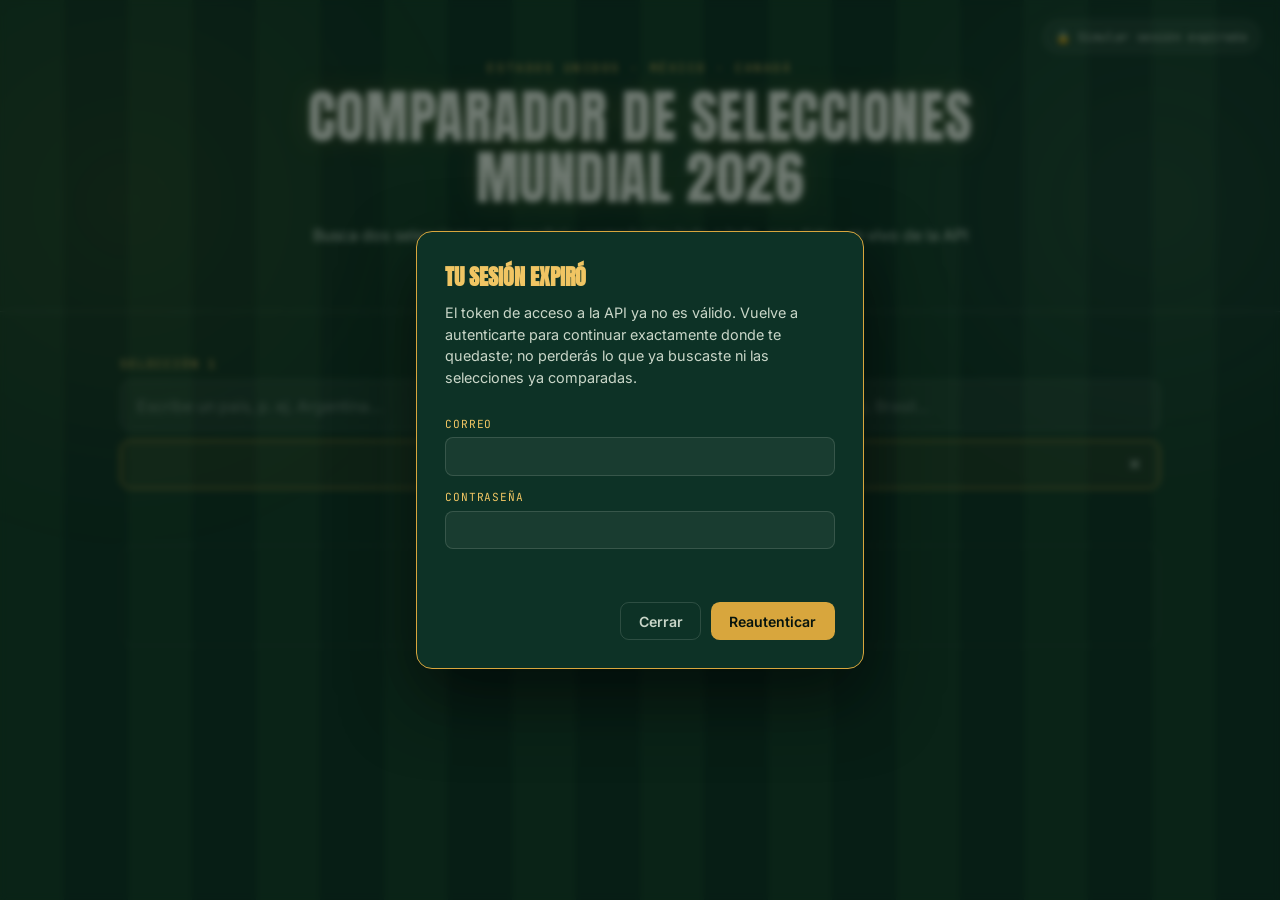
==== Laboratorio-02/index.html @ 401920a1 "Feat:add html for the page" ====
<!DOCTYPE html>
<html lang="es">
<head>
<meta charset="UTF-8" />
<meta name="viewport" content="width=device-width, initial-scale=1.0" />
<title>Comparador de Selecciones · Mundial 2026</title>
<link rel="preconnect" href="https://fonts.googleapis.com" />
<link rel="preconnect" href="https://fonts.gstatic.com" crossorigin />
<link href="https://fonts.googleapis.com/css2?family=Anton&family=Inter:wght@400;500;600;700&family=JetBrains+Mono:wght@500;600&display=swap" rel="stylesheet" />
<link rel="stylesheet" href="styles.css" />
</head>
<body>

  <div class="floodlight floodlight-left" aria-hidden="true"></div>
  <div class="floodlight floodlight-right" aria-hidden="true"></div>

  <header class="hero">
    <div class="hero-inner">
      <span class="eyebrow">Estados Unidos · México · Canadá</span>
      <h1 class="hero-title">Comparador de Selecciones<br />Mundial 2026</h1>
      <p class="hero-subtitle">
        Busca dos selecciones en español y compáralas lado a lado, con datos en vivo
        de la API pública del Mundial 2026.
      </p>
    </div>
    <button id="simulate-401" class="lab-button" type="button" title="Simula un token JWT vencido para probar el flujo de re-autenticación">
      🔒 Simular sesión expirada
    </button>
  </header>

  <main>
    <section class="matchup" aria-label="Buscador de selecciones">

      <div class="team-slot" data-slot="a">
        <span class="slot-label">Selección 1</span>
        <div class="search-box">
          <input
            id="search-a"
            type="text"
            inputmode="search"
            autocomplete="off"
            placeholder="Escribe un país, p. ej. Argentina…"
            aria-label="Buscar selección 1" />
          <ul id="dropdown-a" class="dropdown" role="listbox" hidden></ul>
        </div>
        <div id="chip-a" class="team-chip" hidden>
          <span class="chip-flag-slot"></span>
          <span class="chip-name"></span>
          <button type="button" class="chip-clear" aria-label="Quitar selección 1">✕</button>
        </div>
      </div>

      <div class="vs-badge" aria-hidden="true">
        <span>VS</span>
      </div>

      <div class="team-slot" data-slot="b">
        <span class="slot-label">Selección 2</span>
        <div class="search-box">
          <input
            id="search-b"
            type="text"
            inputmode="search"
            autocomplete="off"
            placeholder="Escribe un país, p. ej. Brasil…"
            aria-label="Buscar selección 2" />
          <ul id="dropdown-b" class="dropdown" role="listbox" hidden></ul>
        </div>
        <div id="chip-b" class="team-chip" hidden>
          <span class="chip-flag-slot"></span>
          <span class="chip-name"></span>
          <button type="button" class="chip-clear" aria-label="Quitar selección 2">✕</button>
        </div>
      </div>

    </section>

    <section class="comparison-wrapper" aria-label="Comparación de selecciones">
      <p id="comparison-empty" class="comparison-empty">Elige dos selecciones para ver la comparación.</p>
      <div id="comparison" class="comparison-grid" hidden></div>
    </section>
  </main>

  <div id="dev-toast" class="dev-toast" role="status" hidden></div>


  <div id="reauth-modal" class="modal-backdrop" hidden>
    <div class="modal" role="dialog" aria-modal="true" aria-labelledby="reauth-title">
      <h2 id="reauth-title">Tu sesión expiró</h2>
      <p class="modal-copy">
        El token de acceso a la API ya no es válido. Vuelve a autenticarte para
        continuar exactamente donde te quedaste; no perderás lo que ya buscaste
        ni las selecciones ya comparadas.
      </p>
      <form id="reauth-form" class="reauth-form">
        <label for="reauth-email">Correo</label>
        <input id="reauth-email" type="email" required />
        <label for="reauth-password">Contraseña</label>
        <input id="reauth-password" type="password" required />
        <p id="reauth-feedback" class="reauth-feedback" role="alert"></p>
        <div class="modal-actions">
          <button type="button" id="reauth-cancel" class="btn-secondary">Cerrar</button>
          <button type="submit" class="btn-primary">Reautenticar</button>
        </div>
      </form>
    </div>
  </div>

  <script type="module" src="js/app.js"></script>
</body>
</html>
---- Laboratorio-02/styles.css ----
:root {
  --pitch-dark: #0a2a1f;
  --pitch-mid: #0f3c2b;
  --turf-stripe: #103524;
  --chalk: #eef3ea;
  --chalk-dim: #c9d6c8;
  --gold: #d8a63d;
  --gold-bright: #f0c563;
  --ink: #07140e;
  --error-red: #e0685c;
  --line: rgba(238, 243, 234, 0.14);

  --font-display: 'Anton', 'Arial Narrow', sans-serif;
  --font-body: 'Inter', system-ui, sans-serif;
  --font-mono: 'JetBrains Mono', 'Courier New', monospace;
}

* { box-sizing: border-box; }

html { scroll-behavior: smooth; }

body {
  margin: 0;
  min-height: 100vh;
  font-family: var(--font-body);
  color: var(--chalk);
  background:
    repeating-linear-gradient(
      90deg,
      var(--turf-stripe) 0,
      var(--turf-stripe) 64px,
      var(--pitch-dark) 64px,
      var(--pitch-dark) 128px
    );
  position: relative;
  overflow-x: hidden;
}

:focus-visible {
  outline: 3px solid var(--gold-bright);
  outline-offset: 2px;
}


.floodlight {
  position: fixed;
  top: -20%;
  width: 60vw;
  height: 60vw;
  border-radius: 50%;
  pointer-events: none;
  z-index: 0;
  filter: blur(10px);
  opacity: 0.55;
}
.floodlight-left {
  left: -20vw;
  background: radial-gradient(circle, rgba(216, 166, 61, 0.16), transparent 65%);
}
.floodlight-right {
  right: -20vw;
  background: radial-gradient(circle, rgba(238, 243, 234, 0.10), transparent 65%);
}

.hero {
  position: relative;
  z-index: 1;
  padding: 3.5rem 1.5rem 2.5rem;
  text-align: center;
  border-bottom: 1px solid var(--line);
}

.eyebrow {
  font-family: var(--font-mono);
  font-size: 0.72rem;
  letter-spacing: 0.22em;
  text-transform: uppercase;
  color: var(--gold-bright);
}

.hero-title {
  font-family: var(--font-display);
  font-weight: 400;
  text-transform: uppercase;
  letter-spacing: 0.01em;
  font-size: clamp(2.1rem, 6vw, 3.6rem);
  line-height: 1.05;
  margin: 0.7rem 0 0.9rem;
  color: var(--chalk);
  text-shadow: 0 0 28px rgba(216, 166, 61, 0.25);
}

.hero-subtitle {
  max-width: 42em;
  margin: 0 auto;
  color: var(--chalk-dim);
  font-size: 1rem;
  line-height: 1.5;
}

.lab-button {
  position: absolute;
  top: 1.25rem;
  right: 1.25rem;
  font-family: var(--font-mono);
  font-size: 0.72rem;
  letter-spacing: 0.03em;
  background: rgba(238, 243, 234, 0.06);
  border: 1px solid var(--line);
  color: var(--chalk-dim);
  padding: 0.5rem 0.75rem;
  border-radius: 999px;
  cursor: pointer;
  transition: border-color 0.2s, color 0.2s;
}
.lab-button:hover { border-color: var(--gold); color: var(--gold-bright); }


main {
  position: relative;
  z-index: 1;
  max-width: 68rem;
  margin: 0 auto;
  padding: 2.75rem 1.5rem 5rem;
}

.matchup {
  display: grid;
  grid-template-columns: 1fr auto 1fr;
  gap: 1.5rem;
  align-items: start;
}

@media (max-width: 720px) {
  .matchup { grid-template-columns: 1fr; }
}

.team-slot {
  display: flex;
  flex-direction: column;
  gap: 0.6rem;
}

.slot-label {
  font-family: var(--font-mono);
  font-size: 0.72rem;
  letter-spacing: 0.16em;
  text-transform: uppercase;
  color: var(--gold-bright);
}

.search-box { position: relative; }

.search-box input {
  width: 100%;
  padding: 0.9rem 1rem;
  font-size: 1rem;
  font-family: var(--font-body);
  background: rgba(238, 243, 234, 0.05);
  border: 1.5px solid var(--line);
  border-radius: 0.65rem;
  color: var(--chalk);
  transition: border-color 0.15s, background 0.15s;
}
.search-box input::placeholder { color: rgba(238, 243, 234, 0.4); }
.search-box input:focus {
  border-color: var(--gold);
  background: rgba(238, 243, 234, 0.08);
}

.dropdown {
  position: absolute;
  z-index: 20;
  top: calc(100% + 0.4rem);
  left: 0;
  right: 0;
  margin: 0;
  padding: 0.35rem;
  list-style: none;
  background: #0d3226;
  border: 1px solid var(--line);
  border-radius: 0.75rem;
  box-shadow: 0 18px 40px rgba(0, 0, 0, 0.45);
  max-height: 19rem;
  overflow-y: auto;
}

.dropdown-item {
  display: flex;
  align-items: center;
  gap: 0.65rem;
  padding: 0.55rem 0.6rem;
  border-radius: 0.5rem;
  cursor: pointer;
}
.dropdown-item:hover,
.dropdown-item:focus {
  background: rgba(216, 166, 61, 0.14);
}

.dropdown-item .flag {
  width: 28px;
  height: 20px;
  object-fit: cover;
  border-radius: 3px;
  flex-shrink: 0;
  background: rgba(238, 243, 234, 0.08);
}

.dropdown-item-text { display: flex; flex-direction: column; min-width: 0; }
.name-es { font-weight: 600; font-size: 0.95rem; }
.name-meta {
  font-family: var(--font-mono);
  font-size: 0.7rem;
  color: var(--chalk-dim);
  white-space: nowrap;
  overflow: hidden;
  text-overflow: ellipsis;
}

.dropdown-message {
  padding: 0.7rem 0.6rem;
  font-size: 0.88rem;
  color: var(--chalk-dim);
  list-style: none;
}
.dropdown-message.error { color: var(--error-red); }
.dropdown-message.loading { color: var(--gold-bright); }


.team-chip {
  display: flex;
  align-items: center;
  gap: 0.65rem;
  padding: 0.75rem 0.9rem;
  border: 1.5px solid var(--gold);
  border-radius: 0.65rem;
  background: rgba(216, 166, 61, 0.08);
}
.chip-flag-slot img { width: 30px; height: 22px; object-fit: cover; border-radius: 3px; }
.chip-name { font-weight: 700; flex: 1; }
.chip-clear {
  background: none;
  border: none;
  color: var(--chalk-dim);
  font-size: 1rem;
  cursor: pointer;
  line-height: 1;
  padding: 0.2rem;
}
.chip-clear:hover { color: var(--error-red); }


.vs-badge {
  align-self: center;
  justify-self: center;
  width: 4.2rem;
  height: 4.2rem;
  border-radius: 50%;
  display: grid;
  place-items: center;
  background: radial-gradient(circle at 35% 30%, var(--gold-bright), var(--gold) 70%);
  box-shadow: 0 0 0 4px rgba(216, 166, 61, 0.15), 0 12px 30px rgba(0, 0, 0, 0.4);
  margin-top: 1.9rem;
}
.vs-badge span {
  font-family: var(--font-display);
  font-size: 1.15rem;
  color: var(--ink);
  letter-spacing: 0.03em;
}

@media (max-width: 720px) {
  .vs-badge { margin: -0.25rem auto; }
}


.comparison-wrapper { margin-top: 3.5rem; }

.comparison-empty {
  text-align: center;
  color: var(--chalk-dim);
  font-family: var(--font-mono);
  font-size: 0.9rem;
  padding: 2.5rem 1rem;
  border: 1px dashed var(--line);
  border-radius: 0.75rem;
}

.comparison-grid {
  display: grid;
  grid-template-columns: 1fr 1fr;
  gap: 1.25rem;
}
@media (max-width: 640px) {
  .comparison-grid { grid-template-columns: 1fr; }
}

.team-column {
  background: linear-gradient(180deg, rgba(238, 243, 234, 0.06), rgba(238, 243, 234, 0.02));
  border: 1px solid var(--line);
  border-top: 4px solid var(--gold);
  border-radius: 0.9rem;
  padding: 1.5rem;
  text-align: center;
}

.team-column .flag {
  width: 72px;
  height: 52px;
  object-fit: cover;
  border-radius: 6px;
  margin: 0 auto 0.9rem;
  box-shadow: 0 8px 18px rgba(0, 0, 0, 0.35);
}

.team-column-title {
  font-family: var(--font-display);
  font-size: 1.6rem;
  text-transform: uppercase;
  margin: 0 0 1.1rem;
  color: var(--chalk);
}

.team-stats {
  display: grid;
  grid-template-columns: 1fr;
  gap: 0.55rem;
  margin: 0;
  text-align: left;
  font-family: var(--font-mono);
  font-size: 0.85rem;
}
.team-stats dt {
  color: var(--gold-bright);
  letter-spacing: 0.04em;
  text-transform: uppercase;
  font-size: 0.68rem;
  margin-top: 0.35rem;
}
.team-stats dd {
  margin: 0 0 0.15rem;
  color: var(--chalk);
  padding-bottom: 0.45rem;
  border-bottom: 1px solid var(--line);
}
.rtl-text { direction: rtl; text-align: right; font-family: var(--font-body); }


.dev-toast {
  position: fixed;
  bottom: 1.5rem;
  left: 50%;
  transform: translateX(-50%);
  background: var(--ink);
  border: 1px solid var(--gold);
  color: var(--gold-bright);
  font-family: var(--font-mono);
  font-size: 0.8rem;
  padding: 0.75rem 1.1rem;
  border-radius: 0.6rem;
  z-index: 50;
  box-shadow: 0 12px 30px rgba(0, 0, 0, 0.5);
}


.modal-backdrop {
  position: fixed;
  inset: 0;
  background: rgba(7, 20, 14, 0.55);
  backdrop-filter: blur(3px);
  display: grid;
  place-items: center;
  z-index: 100;
  padding: 1.5rem;
}

.modal {
  width: min(28rem, 100%);
  background: #0d3226;
  border: 1px solid var(--gold);
  border-radius: 1rem;
  padding: 1.75rem;
  box-shadow: 0 30px 70px rgba(0, 0, 0, 0.55);
}

.modal h2 {
  font-family: var(--font-display);
  text-transform: uppercase;
  font-size: 1.4rem;
  margin: 0 0 0.6rem;
  color: var(--gold-bright);
}

.modal-copy {
  color: var(--chalk-dim);
  font-size: 0.9rem;
  line-height: 1.5;
  margin: 0 0 1.25rem;
}

.reauth-form { display: flex; flex-direction: column; gap: 0.4rem; }
.reauth-form label {
  font-family: var(--font-mono);
  font-size: 0.7rem;
  text-transform: uppercase;
  letter-spacing: 0.08em;
  color: var(--gold-bright);
  margin-top: 0.5rem;
}
.reauth-form input {
  padding: 0.65rem 0.75rem;
  border-radius: 0.5rem;
  border: 1.5px solid var(--line);
  background: rgba(238, 243, 234, 0.05);
  color: var(--chalk);
  font-family: var(--font-body);
}
.reauth-form input:focus { border-color: var(--gold); }

.reauth-feedback {
  min-height: 1.1rem;
  font-size: 0.82rem;
  color: var(--error-red);
  margin: 0.4rem 0 0;
}

.modal-actions {
  display: flex;
  justify-content: flex-end;
  gap: 0.6rem;
  margin-top: 1rem;
}

.btn-primary, .btn-secondary {
  font-family: var(--font-body);
  font-weight: 600;
  font-size: 0.88rem;
  padding: 0.6rem 1.1rem;
  border-radius: 0.55rem;
  cursor: pointer;
  border: 1.5px solid transparent;
}
.btn-primary { background: var(--gold); color: var(--ink); }
.btn-primary:hover { background: var(--gold-bright); }
.btn-secondary { background: transparent; border-color: var(--line); color: var(--chalk-dim); }
.btn-secondary:hover { border-color: var(--chalk-dim); color: var(--chalk); }
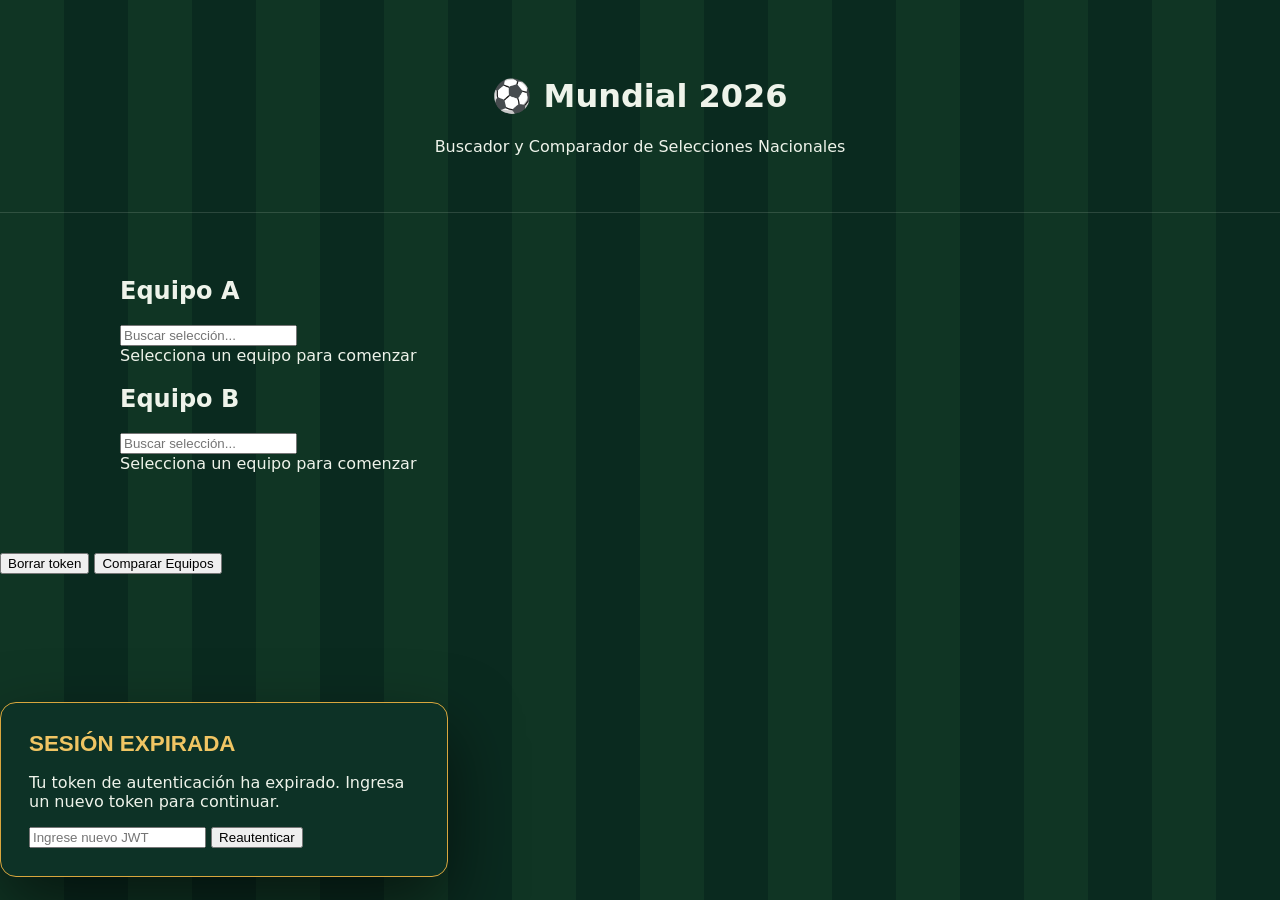
==== commit aafec33d: "Fix:implementation of a new design" ====
--- a/Laboratorio-02/index.html
+++ b/Laboratorio-02/index.html
@@ -1,111 +1,147 @@
 <!DOCTYPE html>
 <html lang="es">
+
 <head>
-<meta charset="UTF-8" />
-<meta name="viewport" content="width=device-width, initial-scale=1.0" />
-<title>Comparador de Selecciones · Mundial 2026</title>
-<link rel="preconnect" href="https://fonts.googleapis.com" />
-<link rel="preconnect" href="https://fonts.gstatic.com" crossorigin />
-<link href="https://fonts.googleapis.com/css2?family=Anton&family=Inter:wght@400;500;600;700&family=JetBrains+Mono:wght@500;600&display=swap" rel="stylesheet" />
-<link rel="stylesheet" href="styles.css" />
+    <meta charset="UTF-8">
+    <meta name="viewport" content="width=device-width, initial-scale=1.0">
+    <title>Comparador Mundial 2026</title>
+
+    <link rel="stylesheet" href="styles.css">
+
+    <link rel="preconnect" href="https://fonts.googleapis.com">
+    <link rel="preconnect" href="https://fonts.gstatic.com" crossorigin>
+    <link href="https://fonts.googleapis.com/css2?family=Poppins:wght@300;400;500;600;700&display=swap" rel="stylesheet">
 </head>
+
 <body>
 
-  <div class="floodlight floodlight-left" aria-hidden="true"></div>
-  <div class="floodlight floodlight-right" aria-hidden="true"></div>
+    <!-- HEADER -->
 
-  <header class="hero">
-    <div class="hero-inner">
-      <span class="eyebrow">Estados Unidos · México · Canadá</span>
-      <h1 class="hero-title">Comparador de Selecciones<br />Mundial 2026</h1>
-      <p class="hero-subtitle">
-        Busca dos selecciones en español y compáralas lado a lado, con datos en vivo
-        de la API pública del Mundial 2026.
-      </p>
+    <header class="hero">
+
+        <div class="hero-overlay"></div>
+
+        <div class="hero-content">
+            <h1>⚽ Mundial 2026</h1>
+            <p>Buscador y Comparador de Selecciones Nacionales</p>
+        </div>
+
+    </header>
+
+    <!-- MAIN -->
+
+    <main class="container">
+
+        <section class="comparison-section">
+
+            <!-- EQUIPO A -->
+
+            <article class="team-panel">
+
+                <h2>Equipo A</h2>
+
+                <div class="search-container">
+
+                    <input
+                        type="text"
+                        id="teamAInput"
+                        placeholder="Buscar selección..."
+                        autocomplete="off">
+
+                    <div
+                        id="teamADropdown"
+                        class="suggestions-dropdown">
+                    </div>
+
+                </div>
+
+                <div
+                    id="teamAData"
+                    class="team-card">
+
+                    <div class="empty-state">
+                        Selecciona un equipo para comenzar
+                    </div>
+
+                </div>
+
+            </article>
+
+            <!-- EQUIPO B -->
+
+            <article class="team-panel">
+
+                <h2>Equipo B</h2>
+
+                <div class="search-container">
+
+                    <input
+                        type="text"
+                        id="teamBInput"
+                        placeholder="Buscar selección..."
+                        autocomplete="off">
+
+                    <div
+                        id="teamBDropdown"
+                        class="suggestions-dropdown">
+                    </div>
+
+                </div>
+
+                <div
+                    id="teamBData"
+                    class="team-card">
+
+                    <div class="empty-state">
+                        Selecciona un equipo para comenzar
+                    </div>
+
+                </div>
+
+            </article>
+
+        </section>
+
+    </main>
+
+    <button id="tokenBtn" class="compare-btn" style="margin-bottom: 10%;">
+        Borrar token
+    </button>
+
+    <!-- BOTÓN COMPARAR -->
+
+    <button id="compareBtn" class="compare-btn">
+        Comparar Equipos
+    </button>
+
+    <!-- MODAL 401 -->
+
+    <div id="authModal" class="modal hidden">
+
+        <div class="modal-content">
+
+            <h2>Sesión Expirada</h2>
+
+            <p>
+                Tu token de autenticación ha expirado.
+                Ingresa un nuevo token para continuar.
+            </p>
+
+            <input
+                type="text"
+                id="newToken"
+                placeholder="Ingrese nuevo JWT">
+
+            <button id="saveTokenBtn">
+                Reautenticar
+            </button>
+
+        </div>
+
     </div>
-    <button id="simulate-401" class="lab-button" type="button" title="Simula un token JWT vencido para probar el flujo de re-autenticación">
-      🔒 Simular sesión expirada
-    </button>
-  </header>
 
-  <main>
-    <section class="matchup" aria-label="Buscador de selecciones">
+    <script type="module" src="js/app.js"></script>
 
-      <div class="team-slot" data-slot="a">
-        <span class="slot-label">Selección 1</span>
-        <div class="search-box">
-          <input
-            id="search-a"
-            type="text"
-            inputmode="search"
-            autocomplete="off"
-            placeholder="Escribe un país, p. ej. Argentina…"
-            aria-label="Buscar selección 1" />
-          <ul id="dropdown-a" class="dropdown" role="listbox" hidden></ul>
-        </div>
-        <div id="chip-a" class="team-chip" hidden>
-          <span class="chip-flag-slot"></span>
-          <span class="chip-name"></span>
-          <button type="button" class="chip-clear" aria-label="Quitar selección 1">✕</button>
-        </div>
-      </div>
+</body>
 
-      <div class="vs-badge" aria-hidden="true">
-        <span>VS</span>
-      </div>
-
-      <div class="team-slot" data-slot="b">
-        <span class="slot-label">Selección 2</span>
-        <div class="search-box">
-          <input
-            id="search-b"
-            type="text"
-            inputmode="search"
-            autocomplete="off"
-            placeholder="Escribe un país, p. ej. Brasil…"
-            aria-label="Buscar selección 2" />
-          <ul id="dropdown-b" class="dropdown" role="listbox" hidden></ul>
-        </div>
-        <div id="chip-b" class="team-chip" hidden>
-          <span class="chip-flag-slot"></span>
-          <span class="chip-name"></span>
-          <button type="button" class="chip-clear" aria-label="Quitar selección 2">✕</button>
-        </div>
-      </div>
-
-    </section>
-
-    <section class="comparison-wrapper" aria-label="Comparación de selecciones">
-      <p id="comparison-empty" class="comparison-empty">Elige dos selecciones para ver la comparación.</p>
-      <div id="comparison" class="comparison-grid" hidden></div>
-    </section>
-  </main>
-
-  <div id="dev-toast" class="dev-toast" role="status" hidden></div>
-
-
-  <div id="reauth-modal" class="modal-backdrop" hidden>
-    <div class="modal" role="dialog" aria-modal="true" aria-labelledby="reauth-title">
-      <h2 id="reauth-title">Tu sesión expiró</h2>
-      <p class="modal-copy">
-        El token de acceso a la API ya no es válido. Vuelve a autenticarte para
-        continuar exactamente donde te quedaste; no perderás lo que ya buscaste
-        ni las selecciones ya comparadas.
-      </p>
-      <form id="reauth-form" class="reauth-form">
-        <label for="reauth-email">Correo</label>
-        <input id="reauth-email" type="email" required />
-        <label for="reauth-password">Contraseña</label>
-        <input id="reauth-password" type="password" required />
-        <p id="reauth-feedback" class="reauth-feedback" role="alert"></p>
-        <div class="modal-actions">
-          <button type="button" id="reauth-cancel" class="btn-secondary">Cerrar</button>
-          <button type="submit" class="btn-primary">Reautenticar</button>
-        </div>
-      </form>
-    </div>
-  </div>
-
-  <script type="module" src="js/app.js"></script>
-</body>
-</html>
+</html>
